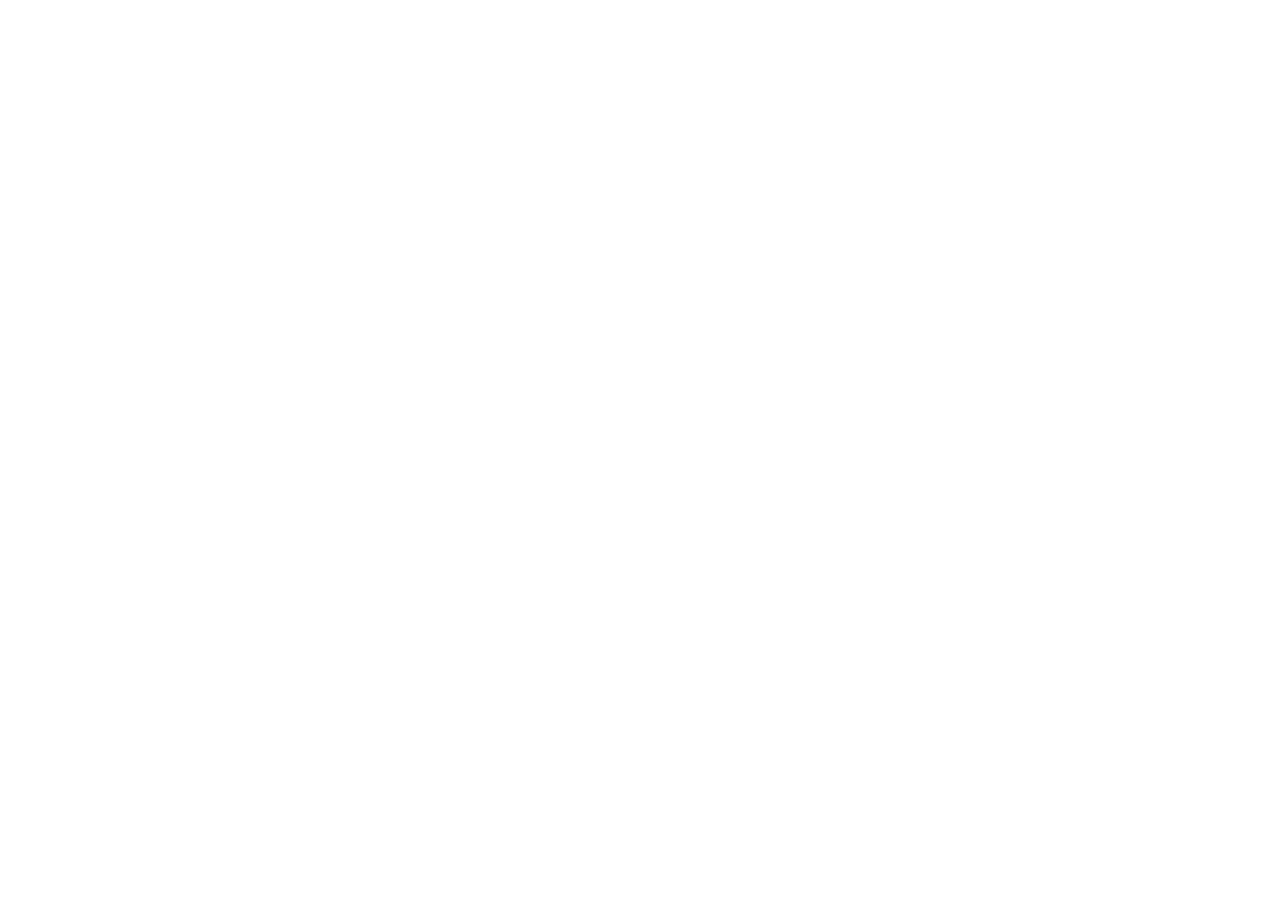
==== index.html @ 56d4bc75 "set up: add boilerplate files and images" ====
<!DOCTYPE html>
<html lang="eng">
    <head>
        <meta charset="utf-8">
        <title>landing-page</title>
        <link rel="stylesheet" href="styles.css">
    </head>
    <body>




        
    </body>
</html>
---- styles.css ----
*,
*::before,
*::after {
 box-sizing: border-box;
}

* {
    margin:0;
    padding: 0;
}
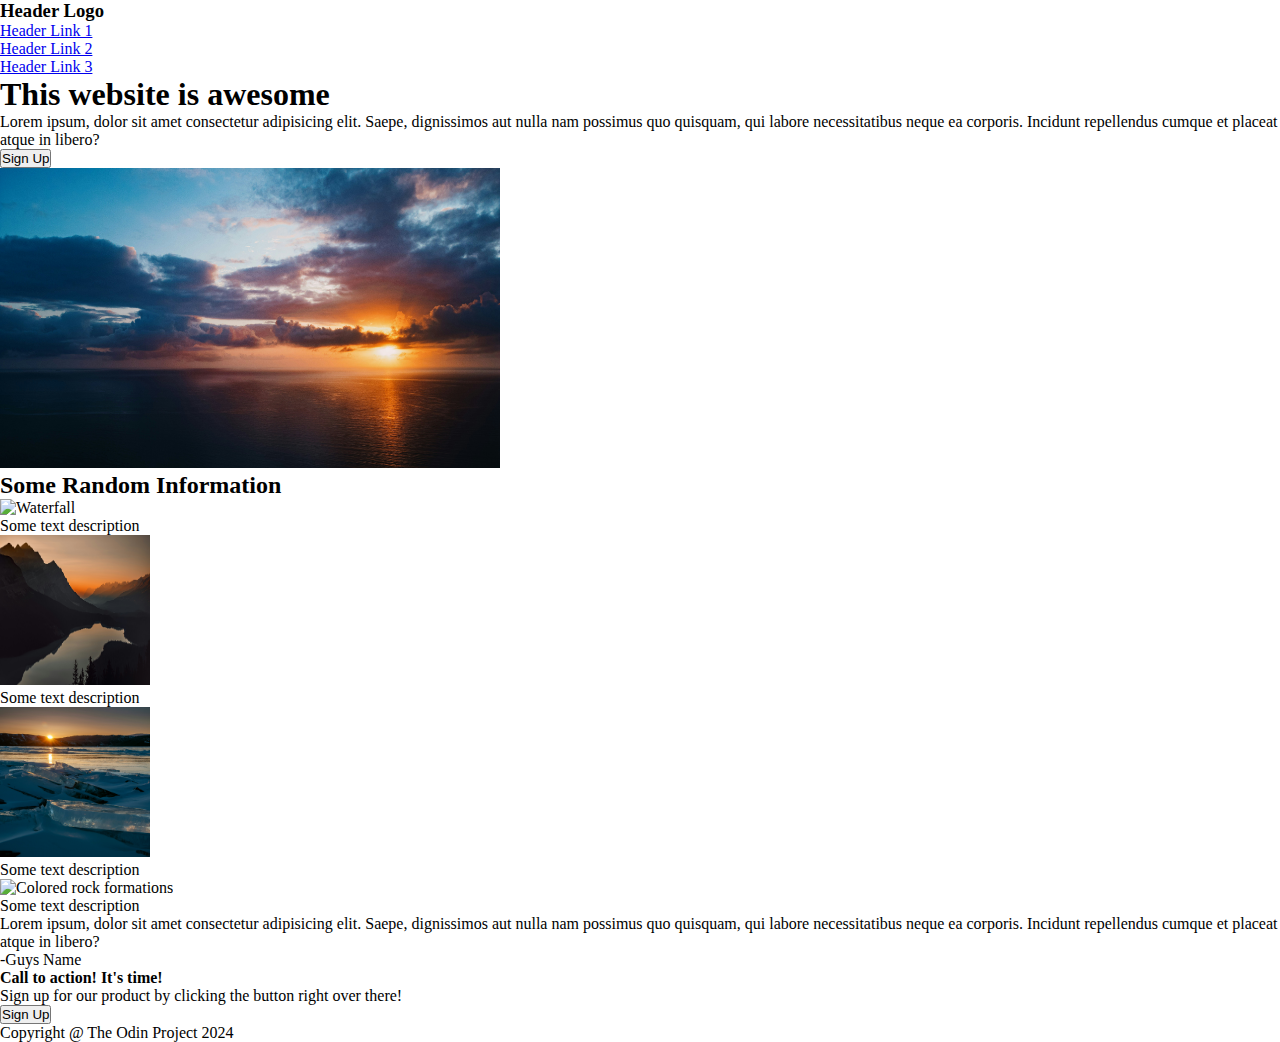
==== commit 1d151401: "feat: add initial html page layout" ====
--- a/index.html
+++ b/index.html
@@ -6,10 +6,62 @@
         <link rel="stylesheet" href="styles.css">
     </head>
     <body>
-
-
-
-
-        
+        <div class="header">
+            <h3>Header Logo</h1>
+            <ul class="header-links">
+                <li><a href="#">Header Link 1</a></li>
+                <li><a href="#">Header Link 2</a></li>
+                <li><a href="#">Header Link 3</a></li>
+            </ul>
+        </div>
+        <div class="hero">
+            <div class="hero-left">
+                <h1>This website is awesome</h1>
+                <p>Lorem ipsum, dolor sit amet consectetur adipisicing elit. 
+                Saepe, dignissimos aut nulla nam possimus quo quisquam, qui labore necessitatibus neque ea corporis. 
+                Incidunt repellendus cumque et placeat atque in libero?
+                </p>
+                <button>Sign Up</button>
+            </div>
+            <div class="hero-right">
+                <img src="./images/jacob-dyer-VIq4pri2alQ-unsplash.jpg" alt="Sunset over ocean" width="500" height="300">
+            </div>
+        </div>
+        <div class="random">
+            <h2>Some Random Information</h2>
+            <ul class="img-text">
+                <li>
+                    <img src="./images/eric-muhr-f1-pydUzwas-unsplash.jpg" alt="Waterfall" width="150" height="150">
+                    <p>Some text description</p>
+                </li>
+                <li>   
+                    <img src="./images/kjell-jostein-sivertsen-YXFjzvz7Bjg-unsplash.jpg" alt="Sunset over mountains and river" width="150" height="150">
+                    <p>Some text description</p>
+                </li>  
+                <li>
+                    <img src="./images/master-unknown-pl4ATvb1s_k-unsplash.jpg" alt="Sunrise over icy lake" width="150" height="150">
+                    <p>Some text description</p>
+                </li>
+                <li> 
+                    <img src="./images/zoshua-colah-Ao7U_MIBA3o-unsplash.jpg" alt="Colored rock formations" width="150" height="150">
+                    <p>Some text description</p>
+                </li>    
+            </ul>
+        </div>
+        <div class="quote">
+            <p>Lorem ipsum, dolor sit amet consectetur adipisicing elit. 
+               Saepe, dignissimos aut nulla nam possimus quo quisquam, qui labore necessitatibus neque ea corporis. 
+               Incidunt repellendus cumque et placeat atque in libero?
+            </p>
+            <p class="name">-Guys Name</p>
+        </div>
+        <div class="call-container">
+            <h4>Call to action! It's time!</h4>
+            <p>Sign up for our product by clicking the button right over there!</p>
+            <button>Sign Up</button>
+        </div>
+        <div class="footer">
+            <p>Copyright @ The Odin Project 2024</p>
+        </div>
     </body>
 </html>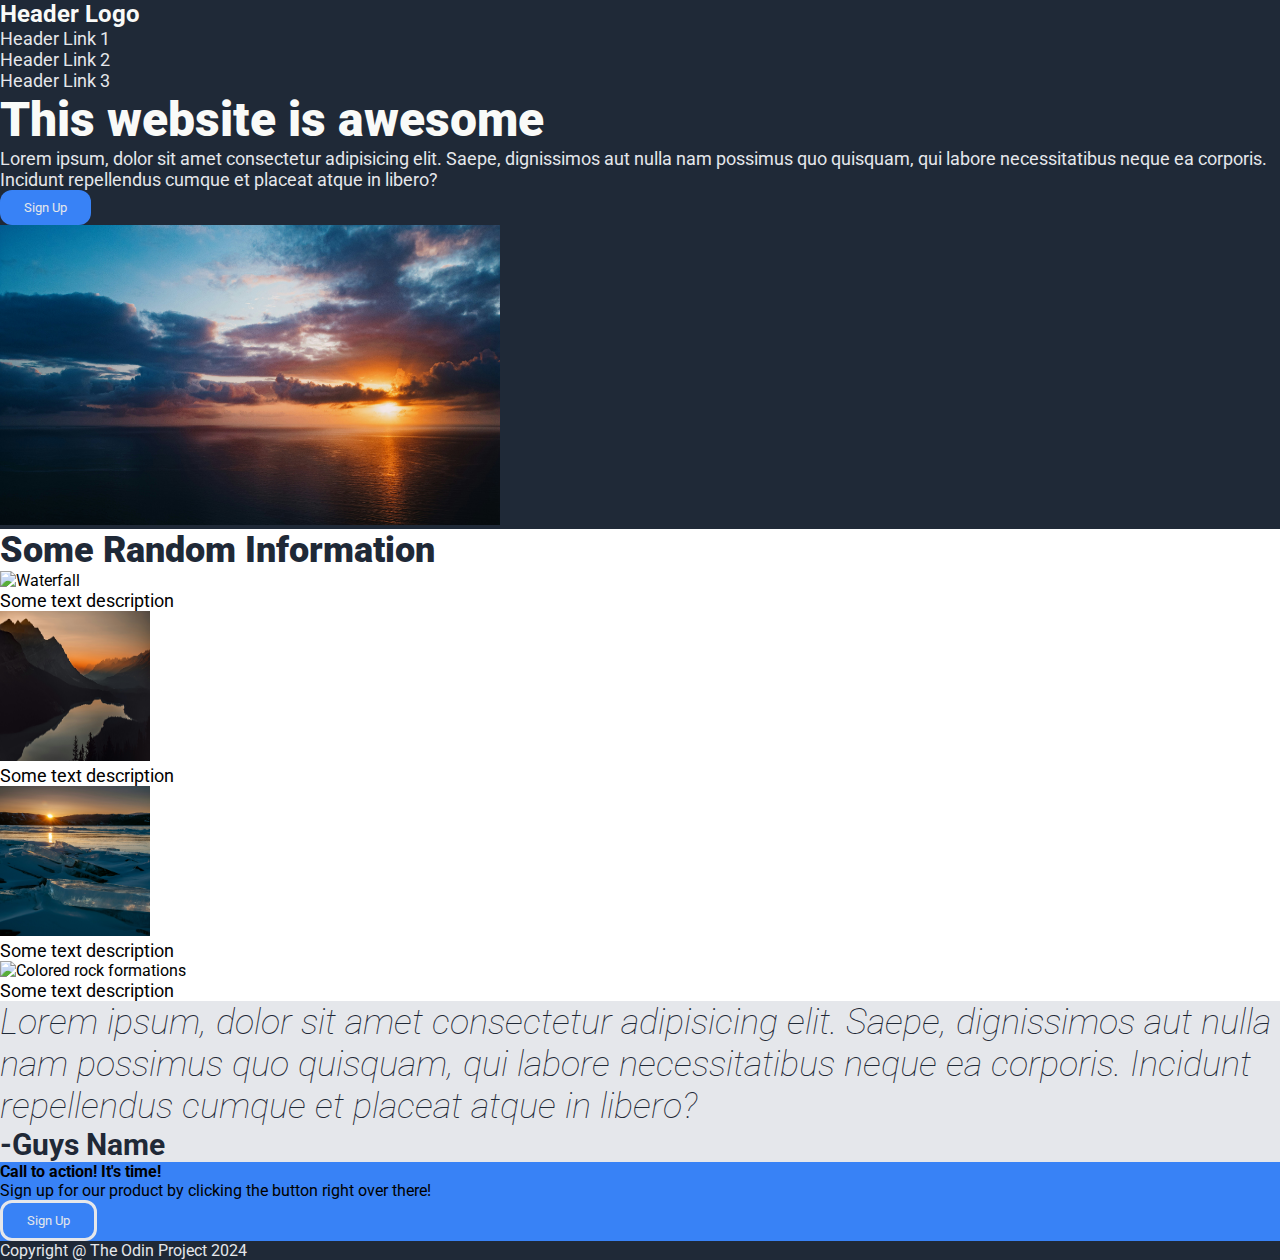
==== commit 60115d42: "feat: refine html and add basic colors/fonts" ====
--- a/index.html
+++ b/index.html
@@ -4,6 +4,9 @@
         <meta charset="utf-8">
         <title>landing-page</title>
         <link rel="stylesheet" href="styles.css">
+        <link rel="preconnect" href="https://fonts.googleapis.com">
+        <link rel="preconnect" href="https://fonts.gstatic.com" crossorigin>
+        <link href="https://fonts.googleapis.com/css2?family=Quicksand:wght@300;400;500;600;700&family=Roboto:ital,wght@0,100;0,300;0,400;0,500;0,700;0,900;1,100;1,300;1,400;1,500;1,700;1,900&display=swap" rel="stylesheet">
     </head>
     <body>
         <div class="header">
@@ -53,13 +56,15 @@
                Saepe, dignissimos aut nulla nam possimus quo quisquam, qui labore necessitatibus neque ea corporis. 
                Incidunt repellendus cumque et placeat atque in libero?
             </p>
-            <p class="name">-Guys Name</p>
+            <h3>-Guys Name</h3>
         </div>
-        <div class="call-container">
-            <h4>Call to action! It's time!</h4>
-            <p>Sign up for our product by clicking the button right over there!</p>
-            <button>Sign Up</button>
-        </div>
+        <div class="call-container-out">
+            <div class="call-container-in">
+                <h4>Call to action! It's time!</h4>
+                <p>Sign up for our product by clicking the button right over there!</p>
+                <button>Sign Up</button>
+            </div>
+         </div>
         <div class="footer">
             <p>Copyright @ The Odin Project 2024</p>
         </div>
--- a/styles.css
+++ b/styles.css
@@ -7,4 +7,89 @@
 * {
     margin:0;
     padding: 0;
+    font-family: "Roboto", sans-serif;
+}
+
+.header {
+    background-color: #1F2937;
+}
+.header h3 {
+    color: #F9FAF8;
+    font-size: 24px;
+}
+
+.header ul li a {
+    text-decoration: none;
+    list-style: none;
+    color: #E5E7EB;
+    font-size: 18px;
+}
+
+.hero {
+    background-color: #1F2937;
+}
+
+.hero h1 {
+    color: #F9FAF8;
+    font-size: 48px;
+    font-weight: 900;
+}
+
+.hero p {
+    color: #E5E7EB;
+    font-size: 18px;
+}
+
+.hero button {
+    background-color: #3882F6;
+    border: none;
+    color: #E5E7EB;
+    padding: 10px 24px;
+    border-radius: 12px;
+}
+
+.random h2 {
+    color: #1f2937;
+    font-size: 36px;
+    font-weight: 900;
+}
+
+.random p {
+    font-size: 18px;
+}
+
+.quote {
+    background-color: #E5E7EB;
+}
+
+.quote p {
+    color: #1f2937;
+    font-size: 36px;
+    font-weight: 100;
+    font-style: italic;
+}
+
+.quote h3 {
+    color: #1f2937;
+    font-style: normal;
+    font-size: 30px;
+}
+
+.footer {
+    background-color: #1F2937;
+    color: #E5E7EB;
+}
+
+.call-container-out button {
+    background-color: #3882F6;
+    color: #E5E7EB;
+    padding: 10px 24px;
+    border-radius: 12px;
+    border-color: #E5E7EB;
+    border-style: solid;
+    border-width: 3px;
+}
+
+.call-container-in {
+    background-color: #3882F6;
 }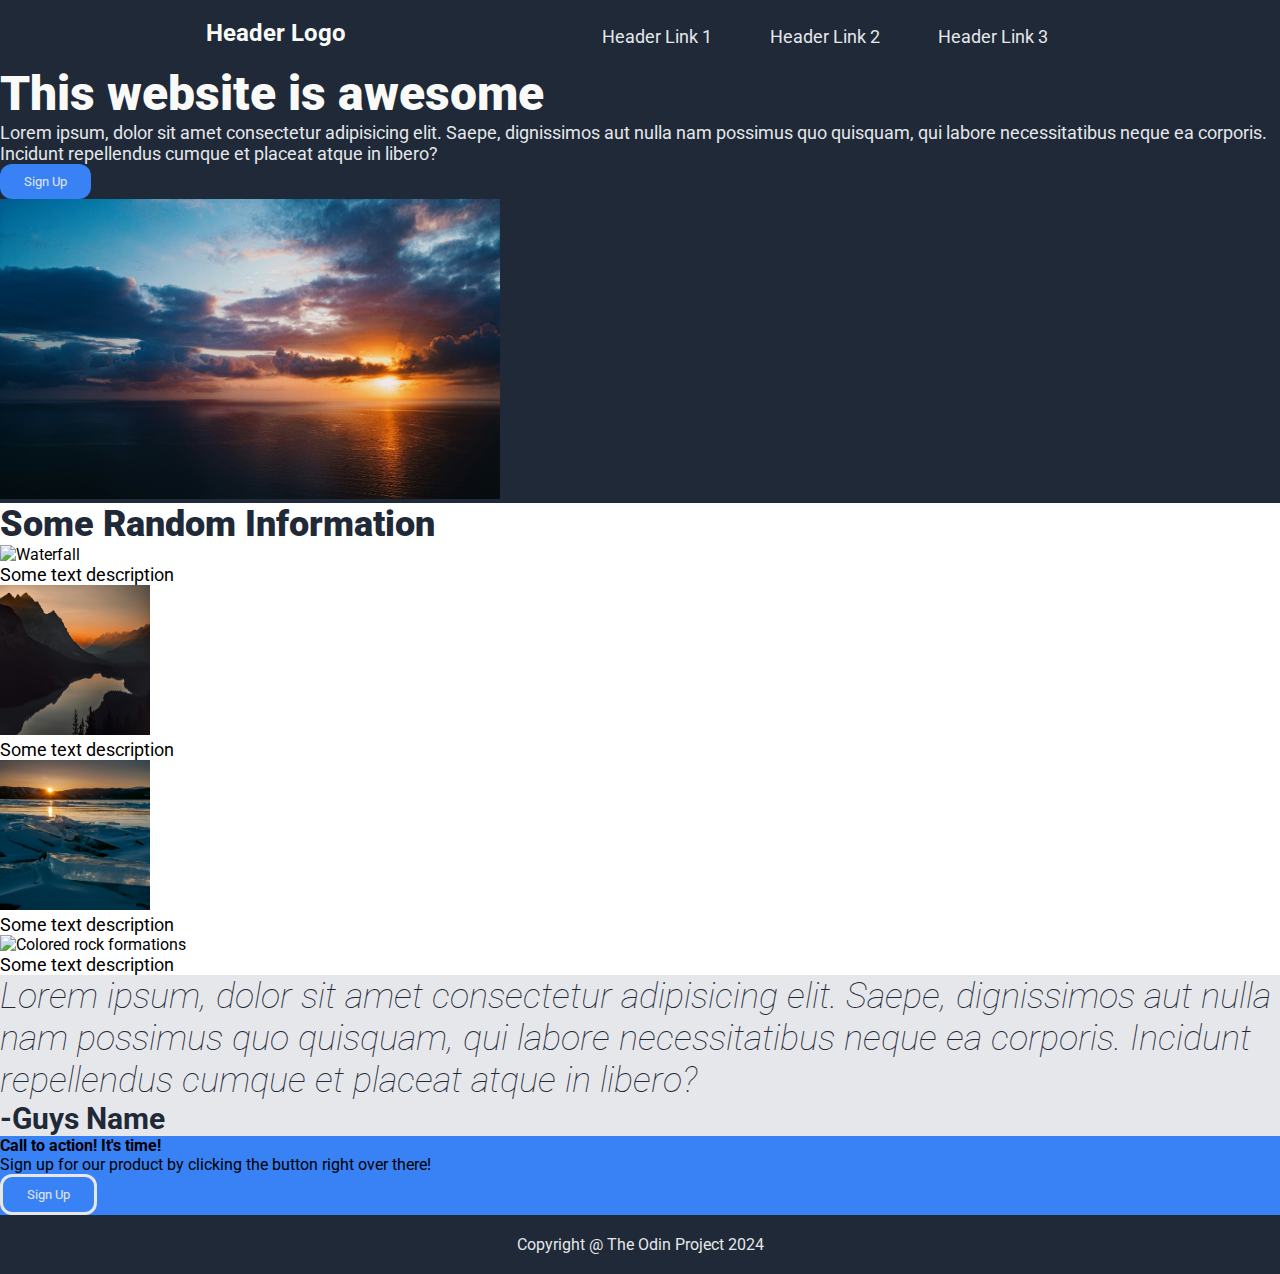
==== commit 3be912f6: "feat: add header functionality and styling" ====
--- a/index.html
+++ b/index.html
@@ -9,14 +9,24 @@
         <link href="https://fonts.googleapis.com/css2?family=Quicksand:wght@300;400;500;600;700&family=Roboto:ital,wght@0,100;0,300;0,400;0,500;0,700;0,900;1,100;1,300;1,400;1,500;1,700;1,900&display=swap" rel="stylesheet">
     </head>
     <body>
-        <div class="header">
-            <h3>Header Logo</h1>
-            <ul class="header-links">
-                <li><a href="#">Header Link 1</a></li>
-                <li><a href="#">Header Link 2</a></li>
-                <li><a href="#">Header Link 3</a></li>
-            </ul>
-        </div>
+        <header class="main-header">
+            <div class="container">
+                <h1 class="logo-text">Header Logo</h1>
+                <nav class="main-nav">
+                    <ul class="main-nav-list">
+                        <li>
+                            <a href="#">Header Link 1</a>
+                        </li>
+                        <li>
+                            <a href="#">Header Link 2</a>
+                        </li>
+                        <li>
+                            <a href="#">Header Link 3</a>
+                        </li>
+                    </ul>
+                </nav>
+            </div>
+        </header>
         <div class="hero">
             <div class="hero-left">
                 <h1>This website is awesome</h1>
--- a/styles.css
+++ b/styles.css
@@ -10,17 +10,48 @@
     font-family: "Roboto", sans-serif;
 }
 
-.header {
+body{
+ display: flex;
+ flex-direction: column;
+}
+
+.main-header {
     background-color: #1F2937;
 }
-.header h3 {
+
+.logo-text {
     color: #F9FAF8;
     font-size: 24px;
 }
 
-.header ul li a {
+.container {
+	width: 1100px;
+	max-width: 100%;
+	padding: 1px;
+	margin: 0 auto;
+}
+
+.main-header .container {
+	display: flex;
+	align-items: center;
+	justify-content: space-around;
+	flex-wrap: wrap;
+}
+
+.main-nav ul {
+	margin: 1em 0 .5em;
+	text-align: center;
+}
+
+.main-nav li {
+	display: inline;
+    list-style: none;
+}
+
+.main-nav a {
+	display: inline-block;
+	padding: .5em 1.5em;
     text-decoration: none;
-    list-style: none;
     color: #E5E7EB;
     font-size: 18px;
 }
@@ -75,11 +106,6 @@
     font-size: 30px;
 }
 
-.footer {
-    background-color: #1F2937;
-    color: #E5E7EB;
-}
-
 .call-container-out button {
     background-color: #3882F6;
     color: #E5E7EB;
@@ -92,4 +118,13 @@
 
 .call-container-in {
     background-color: #3882F6;
+}
+
+.footer {
+    background-color: #1F2937;
+    color: #E5E7EB;
+    padding: 20px 140px;
+    display: flex;
+    justify-content: center;
+    align-items: center;
 }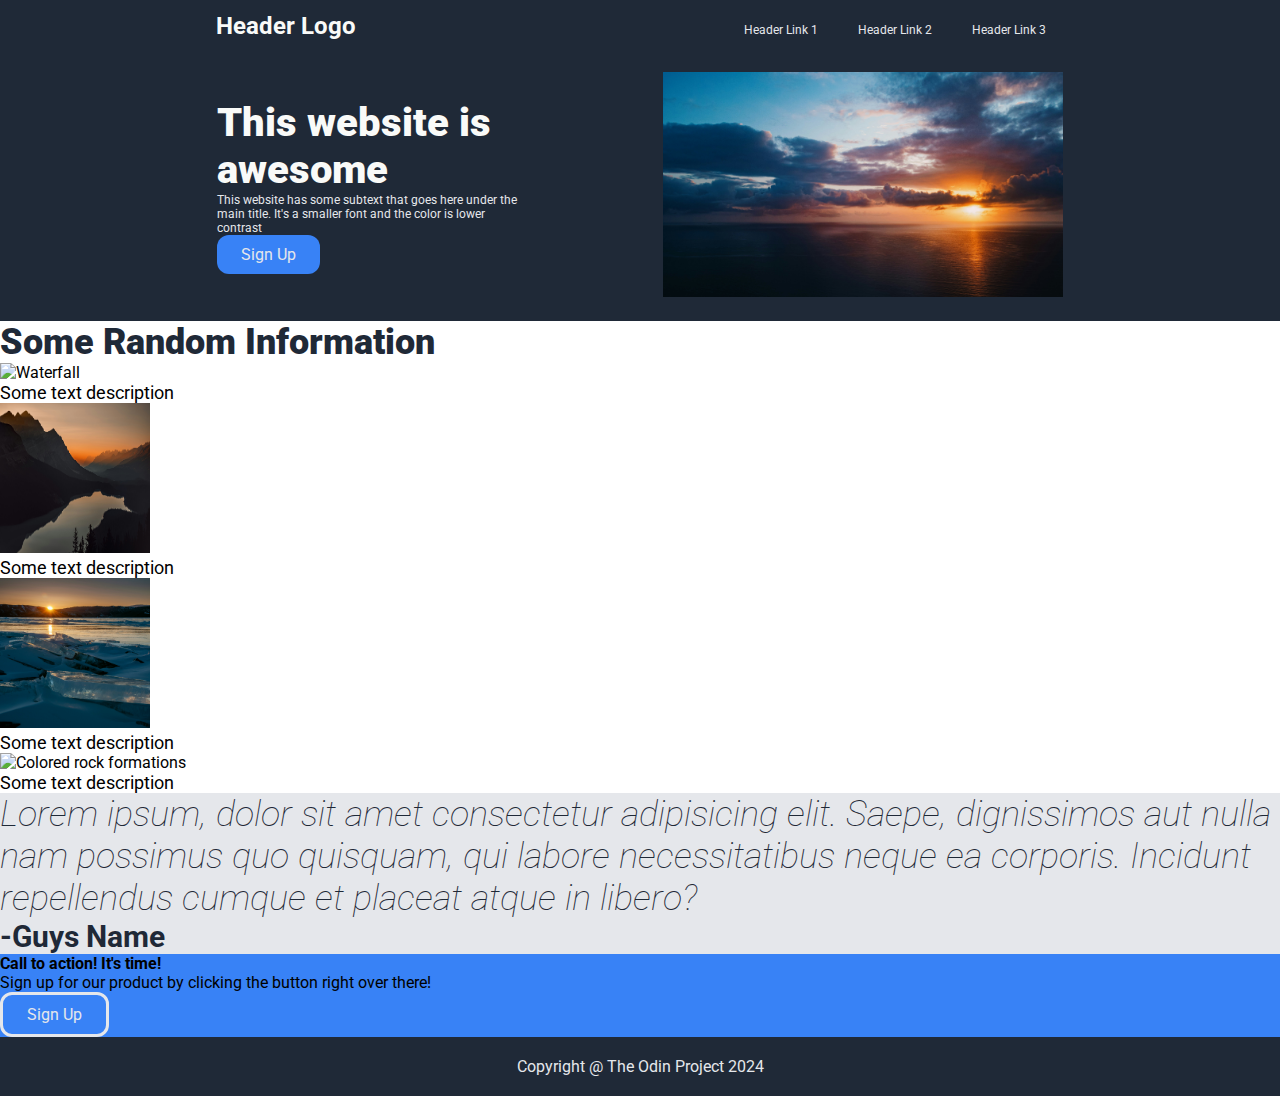
==== commit a8550d67: "feat: did formatting for hero section" ====
--- a/index.html
+++ b/index.html
@@ -28,16 +28,18 @@
             </div>
         </header>
         <div class="hero">
-            <div class="hero-left">
-                <h1>This website is awesome</h1>
-                <p>Lorem ipsum, dolor sit amet consectetur adipisicing elit. 
-                Saepe, dignissimos aut nulla nam possimus quo quisquam, qui labore necessitatibus neque ea corporis. 
-                Incidunt repellendus cumque et placeat atque in libero?
-                </p>
-                <button>Sign Up</button>
-            </div>
-            <div class="hero-right">
-                <img src="./images/jacob-dyer-VIq4pri2alQ-unsplash.jpg" alt="Sunset over ocean" width="500" height="300">
+            <div class="hero-container">
+                <div class="hero-text">
+                    <h1>This website is <br> awesome</h1>
+                    <p>This website has some subtext that goes here under the <br> 
+                        main title. It's a smaller font and the color is lower <br>
+                        contrast
+                    </p>
+                    <button>Sign Up</button>
+                </div>
+                <div>
+                    <img src="./images/jacob-dyer-VIq4pri2alQ-unsplash.jpg" alt="Sunset over ocean" width="500" height="300">
+                </div>
             </div>
         </div>
         <div class="random">
--- a/styles.css
+++ b/styles.css
@@ -39,7 +39,7 @@
 }
 
 .main-nav ul {
-	margin: 1em 0 .5em;
+	margin: 1em 0 .5em 120px;
 	text-align: center;
 }
 
@@ -53,7 +53,7 @@
 	padding: .5em 1.5em;
     text-decoration: none;
     color: #E5E7EB;
-    font-size: 18px;
+    font-size: 12px;
 }
 
 .hero {
@@ -62,13 +62,13 @@
 
 .hero h1 {
     color: #F9FAF8;
-    font-size: 48px;
+    font-size: 40px;
     font-weight: 900;
 }
 
 .hero p {
     color: #E5E7EB;
-    font-size: 18px;
+    font-size: 12px;
 }
 
 .hero button {
@@ -77,6 +77,24 @@
     color: #E5E7EB;
     padding: 10px 24px;
     border-radius: 12px;
+    font: inherit;
+}
+.hero-container {
+	max-width: 100%;
+	padding: 20px;
+	margin: 0 auto;
+    display: flex;
+	align-items: center;
+	justify-content: space-evenly;
+	max-width: auto;
+    margin-left: 50px;
+    margin-right: 50px;
+    
+}
+
+.hero-container img {
+    width: 400px;
+    height: auto;
 }
 
 .random h2 {
@@ -114,6 +132,7 @@
     border-color: #E5E7EB;
     border-style: solid;
     border-width: 3px;
+    font: inherit;
 }
 
 .call-container-in {
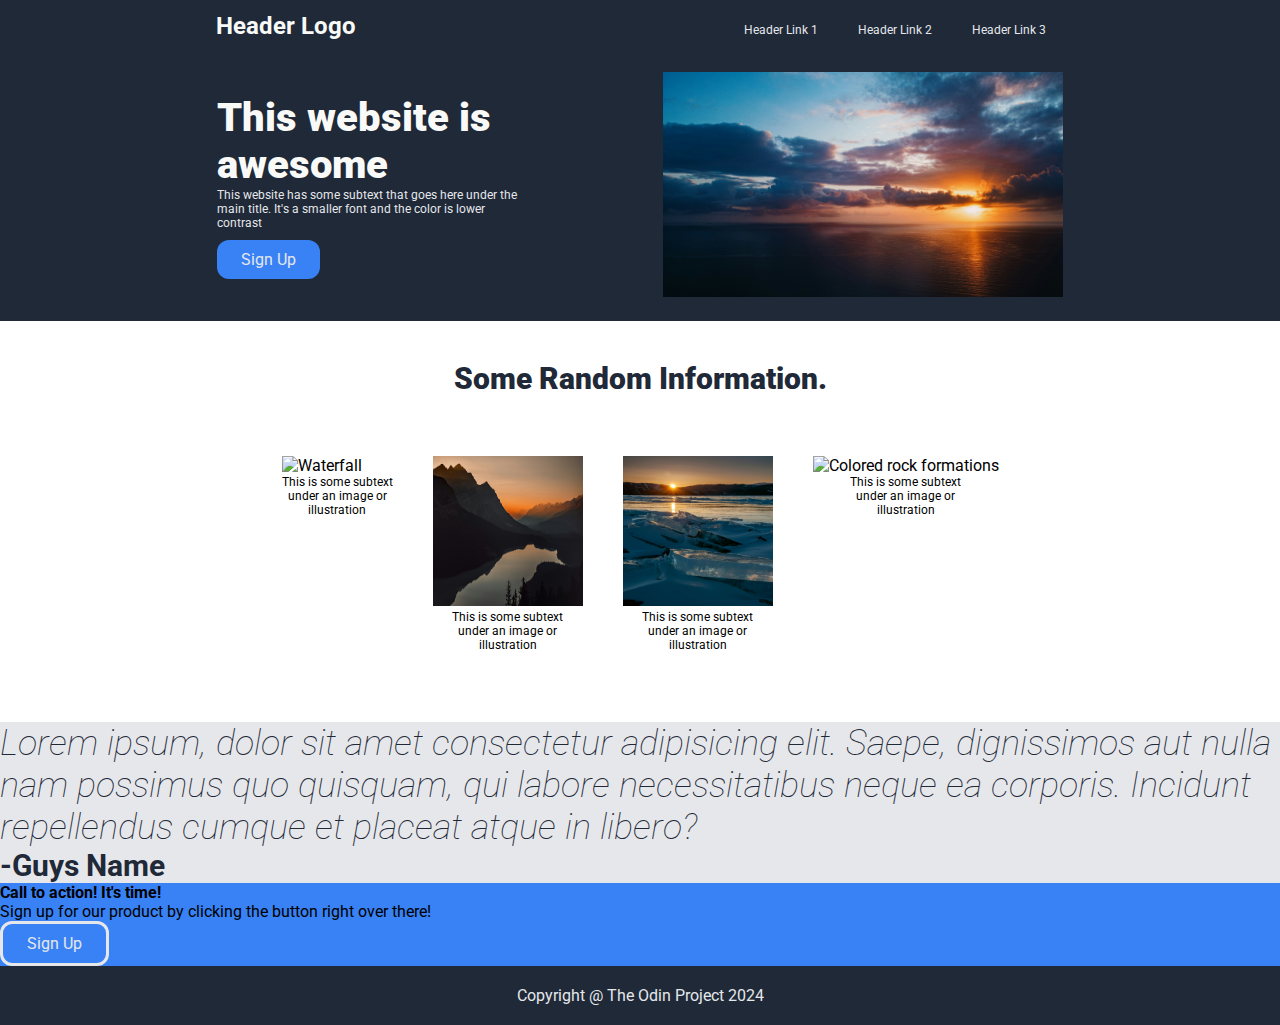
==== commit 5a659c2c: "feat: format random information section" ====
--- a/index.html
+++ b/index.html
@@ -43,23 +43,23 @@
             </div>
         </div>
         <div class="random">
-            <h2>Some Random Information</h2>
+            <h2>Some Random Information.</h2>
             <ul class="img-text">
                 <li>
                     <img src="./images/eric-muhr-f1-pydUzwas-unsplash.jpg" alt="Waterfall" width="150" height="150">
-                    <p>Some text description</p>
+                    <p>This is some subtext <br> under an image or <br> illustration</p>
                 </li>
                 <li>   
                     <img src="./images/kjell-jostein-sivertsen-YXFjzvz7Bjg-unsplash.jpg" alt="Sunset over mountains and river" width="150" height="150">
-                    <p>Some text description</p>
+                    <p>This is some subtext <br> under an image or <br> illustration</p>
                 </li>  
                 <li>
                     <img src="./images/master-unknown-pl4ATvb1s_k-unsplash.jpg" alt="Sunrise over icy lake" width="150" height="150">
-                    <p>Some text description</p>
+                    <p>This is some subtext <br> under an image or <br> illustration</p>
                 </li>
                 <li> 
                     <img src="./images/zoshua-colah-Ao7U_MIBA3o-unsplash.jpg" alt="Colored rock formations" width="150" height="150">
-                    <p>Some text description</p>
+                    <p>This is some subtext <br> under an image or <br> illustration</p>
                 </li>    
             </ul>
         </div>
--- a/styles.css
+++ b/styles.css
@@ -78,6 +78,7 @@
     padding: 10px 24px;
     border-radius: 12px;
     font: inherit;
+    margin-top: 10px;
 }
 .hero-container {
 	max-width: 100%;
@@ -99,12 +100,30 @@
 
 .random h2 {
     color: #1f2937;
-    font-size: 36px;
+    font-size: 30px;
     font-weight: 900;
+    text-align: center;
+    margin: 40px;
 }
 
 .random p {
-    font-size: 18px;
+    font-size: 12px;
+}
+
+.random ul {
+    display: flex;
+    justify-content: center;
+    align-content: center;
+    list-style: none;
+    padding-bottom: 50px;
+}
+
+.random li {
+    padding: 20px;
+}
+
+.random p {
+    text-align: center;
 }
 
 .quote {
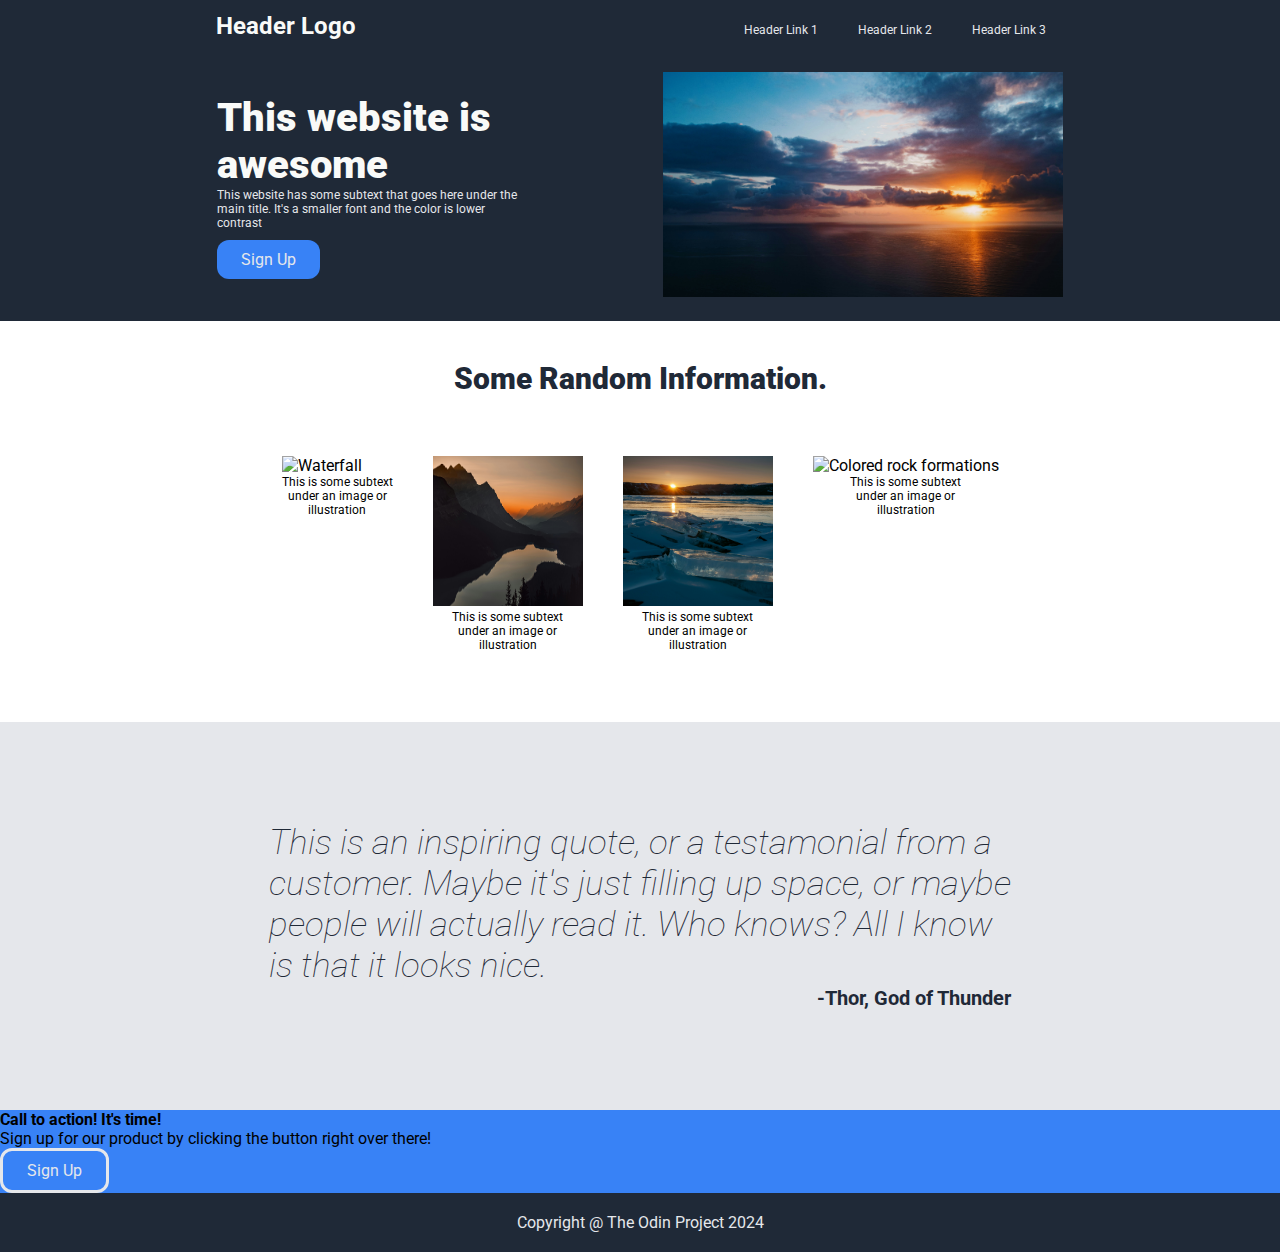
==== commit 38743638: "fix: align display of quote section" ====
--- a/index.html
+++ b/index.html
@@ -44,7 +44,7 @@
         </div>
         <div class="random">
             <h2>Some Random Information.</h2>
-            <ul class="img-text">
+            <ul>
                 <li>
                     <img src="./images/eric-muhr-f1-pydUzwas-unsplash.jpg" alt="Waterfall" width="150" height="150">
                     <p>This is some subtext <br> under an image or <br> illustration</p>
@@ -64,11 +64,14 @@
             </ul>
         </div>
         <div class="quote">
-            <p>Lorem ipsum, dolor sit amet consectetur adipisicing elit. 
-               Saepe, dignissimos aut nulla nam possimus quo quisquam, qui labore necessitatibus neque ea corporis. 
-               Incidunt repellendus cumque et placeat atque in libero?
-            </p>
-            <h3>-Guys Name</h3>
+            <div>
+                <p>This is an inspiring quote, or a testamonial from a <br>
+                    customer. Maybe it's just filling up space, or maybe <br>
+                    people will actually read it. Who knows? All I know <br>
+                    is that it looks nice.
+                </p>
+                <h3>-Thor, God of Thunder</h3>
+            </div>
         </div>
         <div class="call-container-out">
             <div class="call-container-in">
--- a/styles.css
+++ b/styles.css
@@ -108,6 +108,7 @@
 
 .random p {
     font-size: 12px;
+    text-align: center;
 }
 
 .random ul {
@@ -122,17 +123,19 @@
     padding: 20px;
 }
 
-.random p {
-    text-align: center;
-}
-
 .quote {
     background-color: #E5E7EB;
+    display: flex;
+   /*  flex-direction: column; */
+    justify-content: center;
+    align-items: center;
+    padding-top: 100px;
+    padding-bottom: 100px;
 }
 
 .quote p {
     color: #1f2937;
-    font-size: 36px;
+    font-size: 35px;
     font-weight: 100;
     font-style: italic;
 }
@@ -140,7 +143,8 @@
 .quote h3 {
     color: #1f2937;
     font-style: normal;
-    font-size: 30px;
+    font-size: 20px;
+    text-align: right;
 }
 
 .call-container-out button {
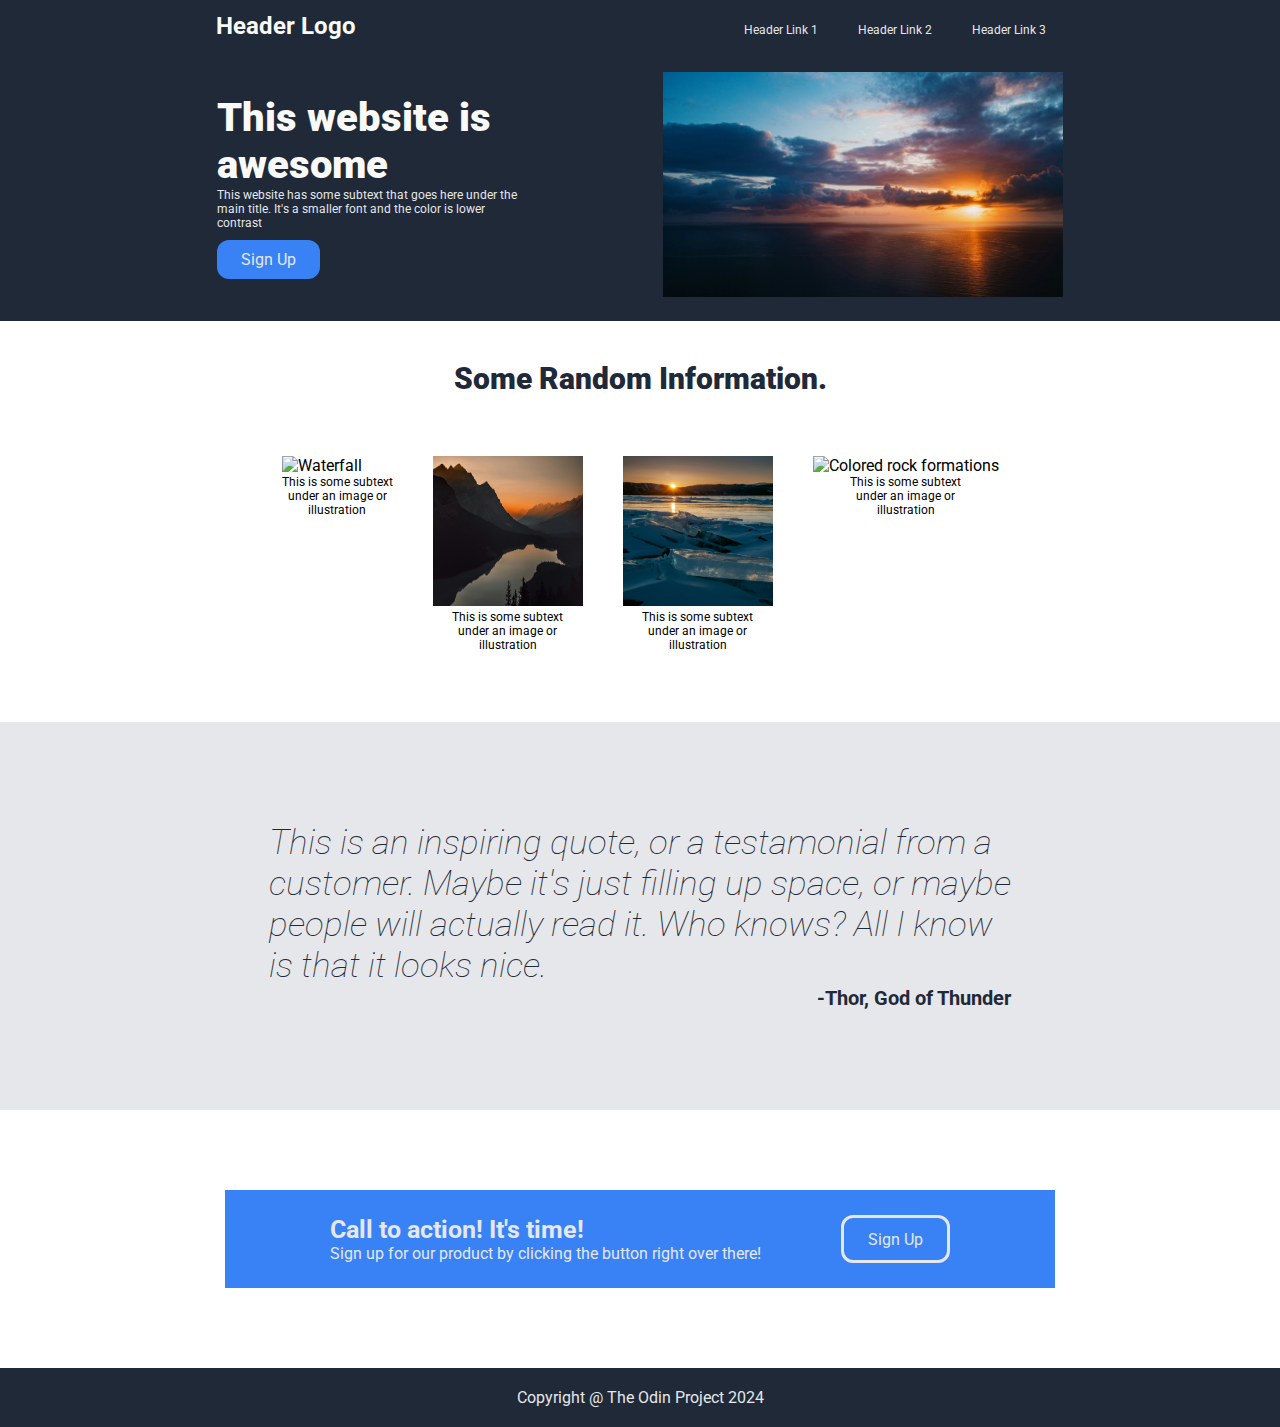
==== commit 0049a852: "fix: finished display of call to action portion" ====
--- a/index.html
+++ b/index.html
@@ -75,8 +75,10 @@
         </div>
         <div class="call-container-out">
             <div class="call-container-in">
-                <h4>Call to action! It's time!</h4>
-                <p>Sign up for our product by clicking the button right over there!</p>
+                <div class="call-div">
+                    <h4>Call to action! It's time!</h4>
+                    <p>Sign up for our product by clicking the button right over there!</p>
+                </div>
                 <button>Sign Up</button>
             </div>
          </div>
--- a/styles.css
+++ b/styles.css
@@ -79,6 +79,7 @@
     border-radius: 12px;
     font: inherit;
     margin-top: 10px;
+    cursor: pointer;
 }
 .hero-container {
 	max-width: 100%;
@@ -156,10 +157,23 @@
     border-style: solid;
     border-width: 3px;
     font: inherit;
+    cursor: pointer;
 }
 
 .call-container-in {
     background-color: #3882F6;
+    display: flex;
+    justify-content: space-evenly;
+    padding: 25px;
+    margin:80px 225px;
+}
+
+.call-div {
+    color: #E5E7EB;
+}
+
+.call-div h4 {
+    font-size: 25px;
 }
 
 .footer {
